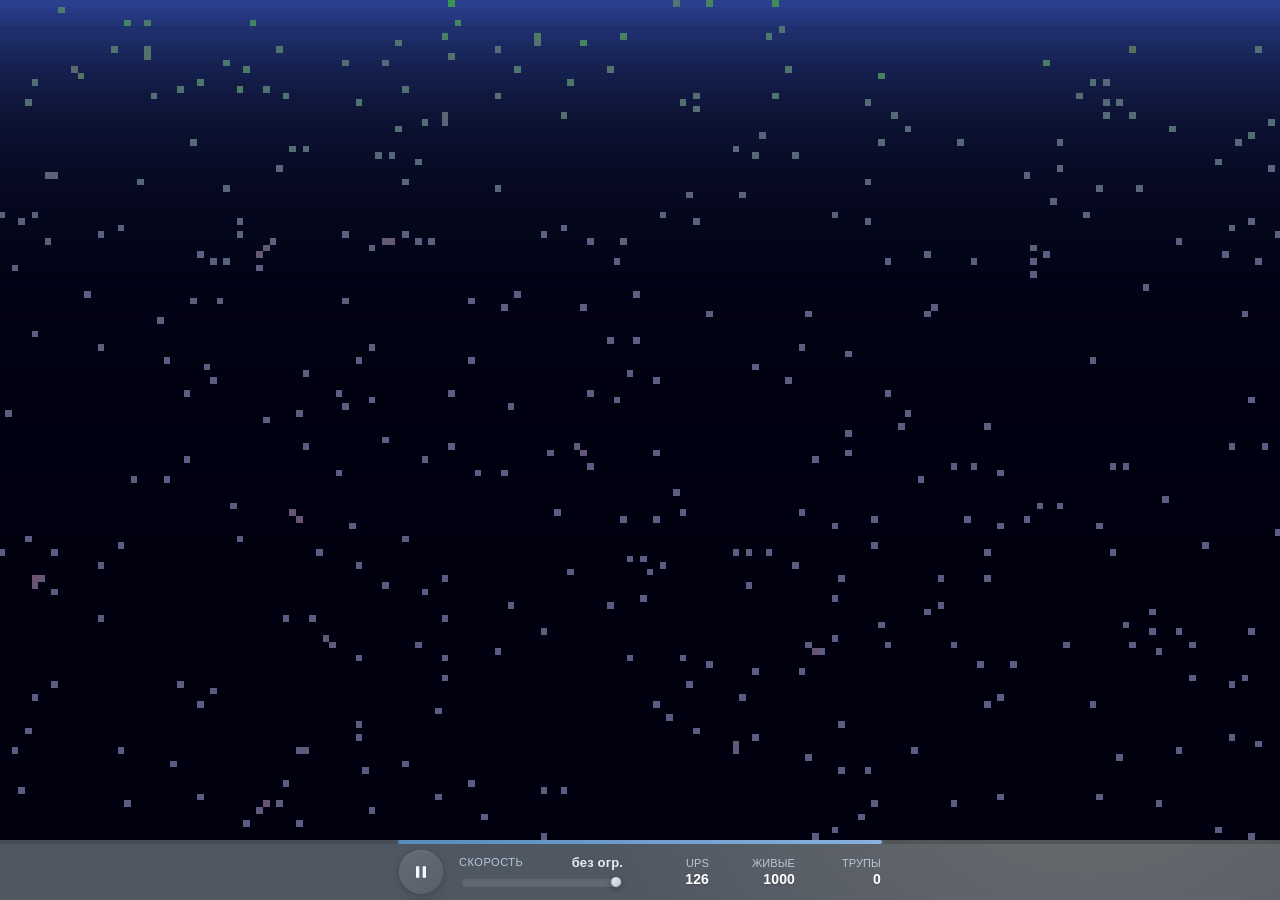
==== v2/index.html @ fe2bed3c "add v2" ====
<!DOCTYPE html>
<html>
	<head>
		<title>Evolution simulator</title>
		<meta charset="UTF-8">
		<meta name="viewport" content="width=device-width, initial-scale=1.0">
		<script type="module" crossorigin src="./assets/index-UVls1McG.js"></script>
		<link rel="modulepreload" crossorigin href="./assets/pix-DWMqlGUd.js">
		<link rel="stylesheet" crossorigin href="./assets/index-B1h_sggH.css">
	</head>
	<body>
		<div class='main'>
			<div id="sim-scroll" class="sim-scroll">
				<canvas id="sim" class="sim"></canvas>
			</div>
			<div class="camera-indicator-container">
				<div id="camera-indicator" class="camera-indicator">
					<div id="camera-thumb" class="camera-thumb"></div>
				</div>
			</div>
		<div class="controls">
			<button id="pause-btn" class="pause-btn" type="button" aria-label="Пауза">
				<svg class="icon icon-pause" xmlns="http://www.w3.org/2000/svg" viewBox="0 -960 960 960"><path d="M320-200v-560l440 280-440 280Z"/></svg>
				<svg class="icon icon-play" xmlns="http://www.w3.org/2000/svg" viewBox="0 -960 960 960"><path d="M560-200v-560h160v560H560Zm-320 0v-560h160v560H240Z"/></svg>
			</button>
			<div class="speed-control">
				<div class="speed-header">
					<label for="speed-slider">Скорость</label>
					<span id="speed-label" class="speed-value">x1.0</span>
				</div>
				<input id="speed-slider" class="speed-slider" type="range" min="0" max="8" step="1" value="8" />
			</div>
			<div class="stats">
				<div class="stat"><span class="stat-label">UPS</span><span id="ups-value" class="stat-value">0</span></div>
				<div class="stat"><span class="stat-label">Живые</span><span id="live-count" class="stat-value">0</span></div>
				<div class="stat"><span class="stat-label">Трупы</span><span id="dead-count" class="stat-value">0</span></div>
			</div>
		</div>
		</div>
	</body>
</html>
---- v2/assets/index-B1h_sggH.css ----
/* System font stack instead of external font */
body {
   margin: 0;
   font-family: -apple-system, BlinkMacSystemFont, "Segoe UI", Roboto, Oxygen, Ubuntu, Cantarell, sans-serif;
   background:
      radial-gradient(circle at 15% 15%, rgba(180, 205, 255, 0.22), transparent 45%),
      radial-gradient(circle at 85% 75%, rgba(255, 220, 170, 0.18), transparent 40%),
      #4f5763;
}

.main {
   width: 100vw;
   height: 100vh;
   overflow: hidden;
}

.sim-scroll {
   width: 100vw;
   height: calc(100vh - 60px);
   overflow-x: auto;
   overflow-y: hidden;
   scrollbar-width: none;
   -ms-overflow-style: none;
   display: flex;
   align-items: center;
}

.sim {
   display: block;
   margin: 0 auto;
   image-rendering: pixelated;
   image-rendering: crisp-edges;
}

/* Индикатор положения камеры */
.camera-indicator-container {
   width: 100vw;
   height: 4px;
   background: rgba(0, 0, 0, 0.3);
   box-sizing: border-box;
   overflow: hidden;
}

.camera-indicator {
   width: 100%;
   height: 100%;
   position: relative;
   background: rgba(255, 255, 255, 0.08);
}

.camera-thumb {
   position: absolute;
   height: 100%;
   background: linear-gradient(90deg, rgba(100, 180, 255, 0.6), rgba(150, 200, 255, 0.8));
   border-radius: 2px;
   min-width: 20px;
   pointer-events: none;
   box-shadow: 0 0 8px rgba(100, 180, 255, 0.5);
   transition: left 0.05s ease-out;
}

.controls {
   display: flex;
   align-items: center;
   justify-content: center;
   gap: 16px;
   width: 100vw;
   height: 56px;
   padding: 0 16px;
   color: #e8edf3;
   font-size: 13px;
   font-weight: 500;
   line-height: 1.2;
   letter-spacing: 0.01em;
   box-sizing: border-box;
}

.controls > * {
   flex-shrink: 0;
}

/* Круглая кнопка паузы */
.pause-btn {
   width: 44px;
   height: 44px;
   border: none;
   border-radius: 50%;
   background: linear-gradient(145deg, rgba(255,255,255,0.12), rgba(255,255,255,0.05));
   color: #f6f8fb;
   cursor: pointer;
   display: flex;
   align-items: center;
   justify-content: center;
   padding: 0;
   transition: all 0.2s ease;
   box-shadow: 0 2px 8px rgba(0, 0, 0, 0.2), inset 0 1px 0 rgba(255,255,255,0.1);
   position: relative;
   overflow: hidden;
}

.pause-btn:hover {
   background: linear-gradient(145deg, rgba(255,255,255,0.18), rgba(255,255,255,0.08));
   transform: scale(1.05);
   box-shadow: 0 4px 12px rgba(0, 0, 0, 0.25), inset 0 1px 0 rgba(255,255,255,0.15);
}

.pause-btn:active {
   transform: scale(0.98);
   box-shadow: 0 1px 4px rgba(0, 0, 0, 0.2), inset 0 1px 0 rgba(255,255,255,0.1);
}

.pause-btn .icon {
   width: 20px;
   height: 20px;
   fill: currentColor;
   position: absolute;
   transition: opacity 0.2s ease, transform 0.2s ease;
}

.pause-btn .icon-play {
   opacity: 1;
   transform: scale(1);
}

.pause-btn .icon-pause {
   opacity: 0;
   transform: scale(0.8);
}

.pause-btn.paused .icon-play {
   opacity: 0;
   transform: scale(0.8);
}

.pause-btn.paused .icon-pause {
   opacity: 1;
   transform: scale(1);
}

/* Контейнер скорости */
.speed-control {
   display: flex;
   flex-direction: column;
   align-items: flex-start;
   gap: 4px;
}

.speed-header {
   display: flex;
   justify-content: space-between;
   align-items: center;
   width: 100%;
   gap: 8px;
}

.speed-control label {
   color: #b8c9d8;
   font-size: 11px;
   text-transform: uppercase;
   font-weight: 500;
   letter-spacing: 0.05em;
}

.slider-wrapper {
   display: flex;
   align-items: center;
   gap: 10px;
   width: 100%;
}

/* Стилизованный слайдер скорости */
.speed-slider {
   -webkit-appearance: none;
   appearance: none;
   width: 160px;
   height: 10px;
   background: rgba(255, 255, 255, 0.1);
   border-radius: 5px;
   outline: none;
   cursor: pointer;
   position: relative;
   box-shadow: inset 0 1px 3px rgba(0, 0, 0, 0.3);
   box-sizing: border-box;
}

.speed-slider::-webkit-slider-thumb {
   -webkit-appearance: none;
   appearance: none;
   width: 10px;
   height: 10px;
   border-radius: 50%;
   background: linear-gradient(145deg, #e8edf3, #b8c9d8);
   cursor: pointer;
   box-shadow: 0 2px 6px rgba(0, 0, 0, 0.3), 0 0 1px rgba(255,255,255,0.5);
   transition: box-shadow 0.15s ease;
   border: 1px solid rgba(0, 0, 0, 0.1);
   box-sizing: border-box;
   margin-top: 0;
}

.speed-slider::-webkit-slider-thumb:active {
   transform: scale(1.05);
   box-shadow: 0 2px 4px rgba(0, 0, 0, 0.3);
}

.speed-slider::-moz-range-thumb {
   width: 10px;
   height: 10px;
   border-radius: 50%;
   background: linear-gradient(145deg, #e8edf3, #b8c9d8);
   cursor: pointer;
   border: 1px solid rgba(0, 0, 0, 0.1);
   box-shadow: 0 2px 6px rgba(0, 0, 0, 0.3);
   transition: box-shadow 0.15s ease;
   box-sizing: border-box;
}

/* Заливка прогресса слайдера */
.speed-slider::-webkit-slider-runnable-track {
   width: 100%;
   height: 10px;
   cursor: pointer;
   background: transparent;
   border-radius: 5px;
}

.speed-slider::-moz-range-track {
   width: 100%;
   height: 10px;
   cursor: pointer;
   background: transparent;
   border-radius: 5px;
}

.speed-value {
   color: #e8edf3;
   font-weight: 600;
   font-size: 13px;
   text-align: right;
   font-variant-numeric: tabular-nums;
}

/* Статистика */
.stats {
   display: flex;
   gap: 16px;
}

.stat {
   width: auto;
   min-width: 70px;
   display: flex;
   flex-direction: column;
   align-items: flex-end;
   text-align: right;
}

.stat-label {
   font-size: 11px;
   color: #b8c9d8;
   line-height: 1.3;
   text-transform: uppercase;
   white-space: nowrap;
}

.stat > span:not(.stat-label) {
   color: #ffffff;
   font-weight: 600;
   font-size: 14px;
   line-height: 1.2;
   font-variant-numeric: tabular-nums;
   text-shadow: 0 1px 2px rgba(0, 0, 0, 0.2);
}
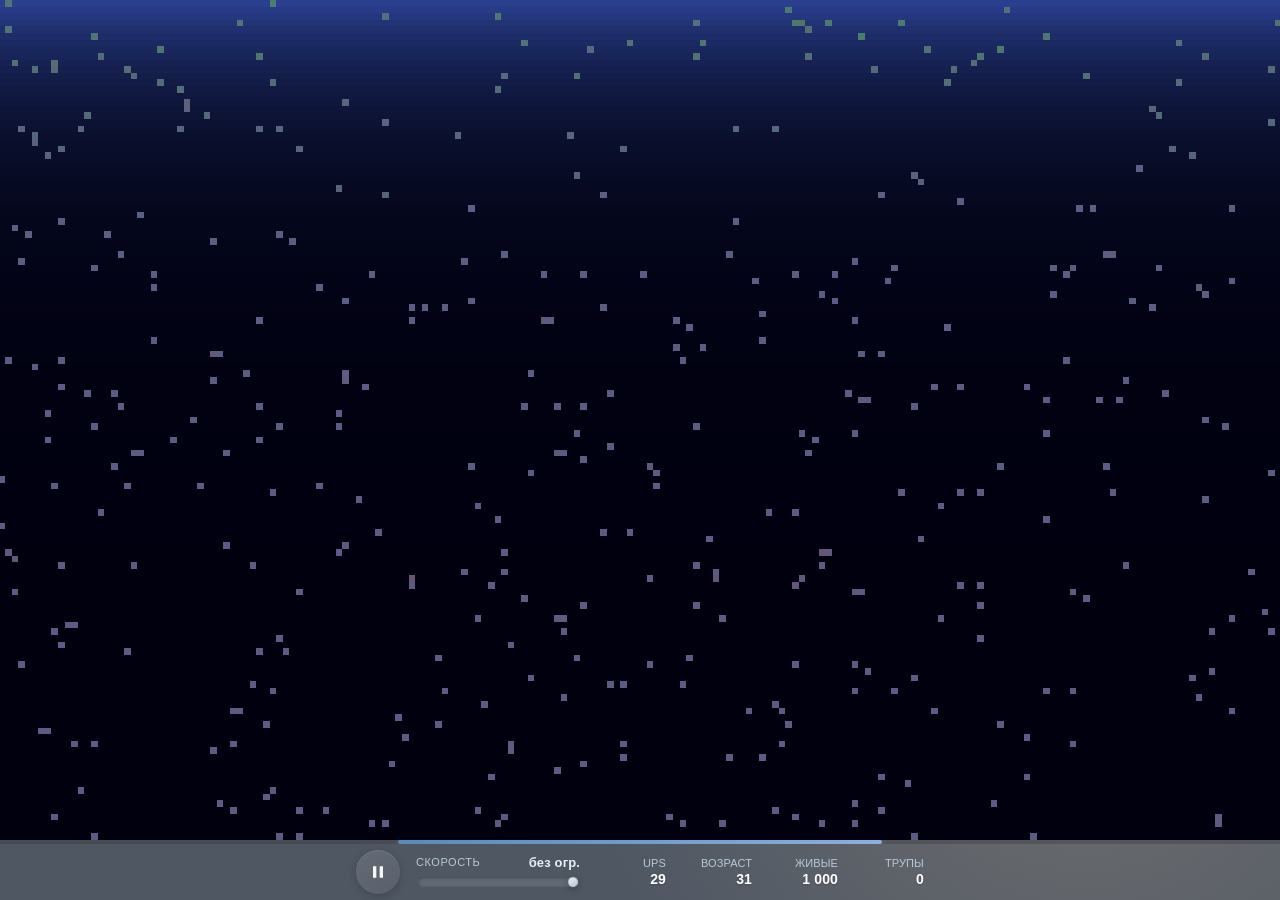
==== commit 8b4c23d6: "world age + numbers formatting" ====
--- a/v2/index.html
+++ b/v2/index.html
@@ -4,7 +4,7 @@
 		<title>Evolution simulator</title>
 		<meta charset="UTF-8">
 		<meta name="viewport" content="width=device-width, initial-scale=1.0">
-		<script type="module" crossorigin src="./assets/index-UVls1McG.js"></script>
+		<script type="module" crossorigin src="./assets/index-Chcdy2PP.js"></script>
 		<link rel="modulepreload" crossorigin href="./assets/pix-DWMqlGUd.js">
 		<link rel="stylesheet" crossorigin href="./assets/index-B1h_sggH.css">
 	</head>
@@ -32,6 +32,7 @@
 			</div>
 			<div class="stats">
 				<div class="stat"><span class="stat-label">UPS</span><span id="ups-value" class="stat-value">0</span></div>
+				<div class="stat"><span class="stat-label">Возраст</span><span id="world-age" class="stat-value">0</span></div>
 				<div class="stat"><span class="stat-label">Живые</span><span id="live-count" class="stat-value">0</span></div>
 				<div class="stat"><span class="stat-label">Трупы</span><span id="dead-count" class="stat-value">0</span></div>
 			</div>
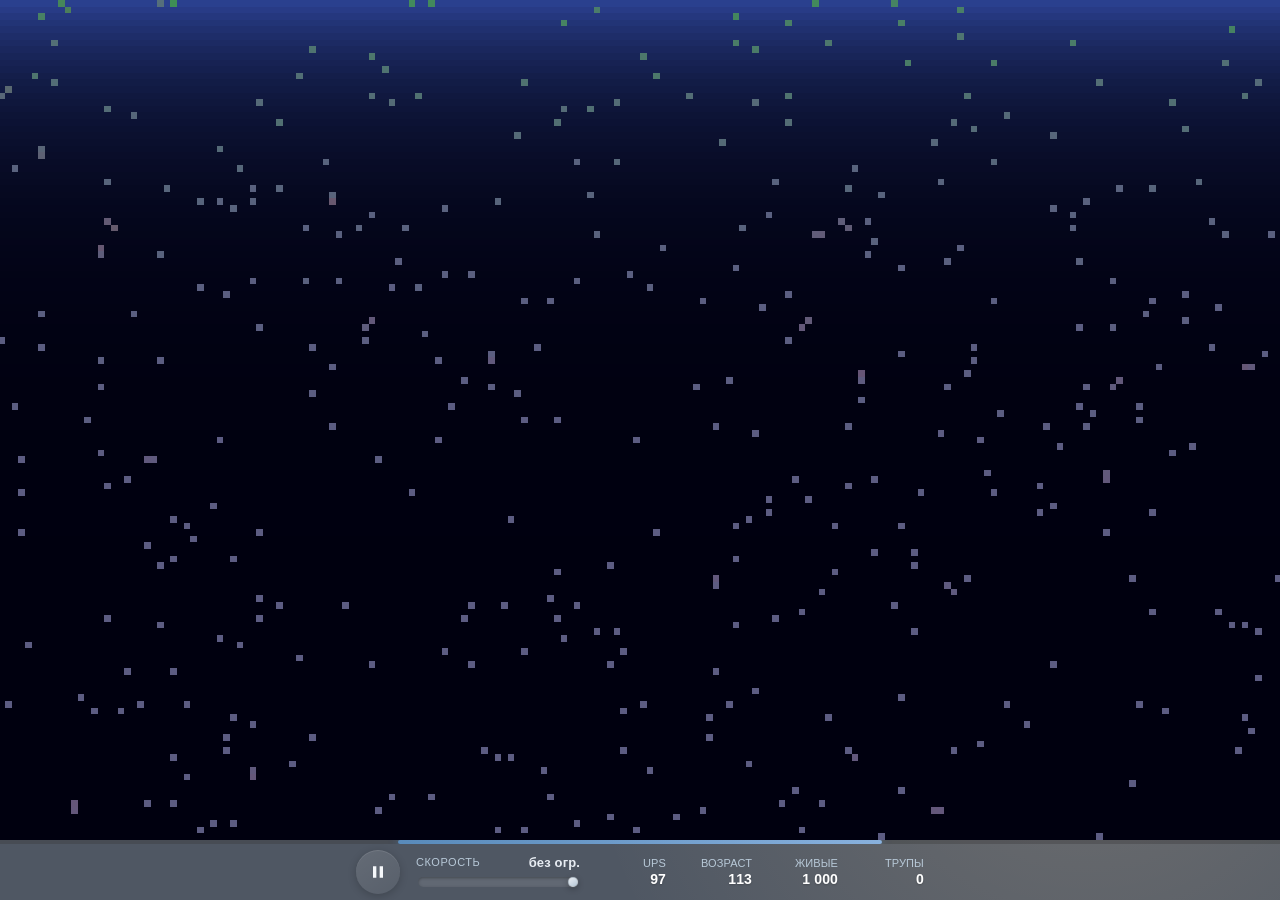
==== commit ea4ae838: "license" ====
--- a/v2/index.html
+++ b/v2/index.html
@@ -1,27 +1,49 @@
+<!--
+Copyright (C) 2026 Юрий Морозов (yurafrozen@gmail.com)
+
+This program is free software: you can redistribute it and/or modify
+it under the terms of the GNU General Public License as published by
+the Free Software Foundation, version 3.
+
+This program is distributed in the hope that it will be useful,
+but WITHOUT ANY WARRANTY; without even the implied warranty of
+MERCHANTABILITY or FITNESS FOR A PARTICULAR PURPOSE. See the
+GNU General Public License for more details.
+
+You should have received a copy of the GNU General Public License 
+along with this program. If not, see <https://www.gnu.org/licenses/>.
+-->
+
 <!DOCTYPE html>
 <html>
-	<head>
-		<title>Evolution simulator</title>
-		<meta charset="UTF-8">
-		<meta name="viewport" content="width=device-width, initial-scale=1.0">
-		<script type="module" crossorigin src="./assets/index-Chcdy2PP.js"></script>
-		<link rel="modulepreload" crossorigin href="./assets/pix-DWMqlGUd.js">
-		<link rel="stylesheet" crossorigin href="./assets/index-B1h_sggH.css">
-	</head>
-	<body>
-		<div class='main'>
-			<div id="sim-scroll" class="sim-scroll">
-				<canvas id="sim" class="sim"></canvas>
+
+<head>
+	<title>Evolution simulator</title>
+	<meta charset="UTF-8">
+	<meta name="viewport" content="width=device-width, initial-scale=1.0">
+  <script type="module" crossorigin src="./assets/index-BQvtJPoE.js"></script>
+  <link rel="modulepreload" crossorigin href="./assets/pix-DUQ-AW49.js">
+  <link rel="stylesheet" crossorigin href="./assets/index-CJ_Wunf9.css">
+</head>
+
+<body>
+	<div class='main'>
+		<div id="sim-scroll" class="sim-scroll">
+			<canvas id="sim" class="sim"></canvas>
+		</div>
+		<div class="camera-indicator-container">
+			<div id="camera-indicator" class="camera-indicator">
+				<div id="camera-thumb" class="camera-thumb"></div>
 			</div>
-			<div class="camera-indicator-container">
-				<div id="camera-indicator" class="camera-indicator">
-					<div id="camera-thumb" class="camera-thumb"></div>
-				</div>
-			</div>
+		</div>
 		<div class="controls">
 			<button id="pause-btn" class="pause-btn" type="button" aria-label="Пауза">
-				<svg class="icon icon-pause" xmlns="http://www.w3.org/2000/svg" viewBox="0 -960 960 960"><path d="M320-200v-560l440 280-440 280Z"/></svg>
-				<svg class="icon icon-play" xmlns="http://www.w3.org/2000/svg" viewBox="0 -960 960 960"><path d="M560-200v-560h160v560H560Zm-320 0v-560h160v560H240Z"/></svg>
+				<svg class="icon icon-pause" xmlns="http://www.w3.org/2000/svg" viewBox="0 -960 960 960">
+					<path d="M320-200v-560l440 280-440 280Z" />
+				</svg>
+				<svg class="icon icon-play" xmlns="http://www.w3.org/2000/svg" viewBox="0 -960 960 960">
+					<path d="M560-200v-560h160v560H560Zm-320 0v-560h160v560H240Z" />
+				</svg>
 			</button>
 			<div class="speed-control">
 				<div class="speed-header">
@@ -37,6 +59,7 @@
 				<div class="stat"><span class="stat-label">Трупы</span><span id="dead-count" class="stat-value">0</span></div>
 			</div>
 		</div>
-		</div>
-	</body>
+	</div>
+</body>
+
 </html>
--- a/v2/assets/index-CJ_Wunf9.css
+++ b/v2/assets/index-CJ_Wunf9.css
@@ -0,0 +1,288 @@
+/*!
+ * Copyright (C) 2026 Юрий Морозов (yurafrozen@gmail.com)
+ *
+ * This program is free software: you can redistribute it and/or modify
+ * it under the terms of the GNU General Public License as published by
+ * the Free Software Foundation, version 3.
+ *
+ * This program is distributed in the hope that it will be useful,
+ * but WITHOUT ANY WARRANTY; without even the implied warranty of
+ * MERCHANTABILITY or FITNESS FOR A PARTICULAR PURPOSE. See the
+ * GNU General Public License for more details.
+ *
+ * You should have received a copy of the GNU General Public License 
+ * along with this program. If not, see <https://www.gnu.org/licenses/>.
+ */
+
+body {
+   margin: 0;
+   font-family: -apple-system, BlinkMacSystemFont, "Segoe UI", Roboto, Oxygen, Ubuntu, Cantarell, sans-serif;
+   background:
+      radial-gradient(circle at 15% 15%, rgba(180, 205, 255, 0.22), transparent 45%),
+      radial-gradient(circle at 85% 75%, rgba(255, 220, 170, 0.18), transparent 40%),
+      #4f5763;
+}
+
+.main {
+   width: 100vw;
+   height: 100vh;
+   overflow: hidden;
+}
+
+.sim-scroll {
+   width: 100vw;
+   height: calc(100vh - 60px);
+   overflow-x: auto;
+   overflow-y: hidden;
+   scrollbar-width: none;
+   -ms-overflow-style: none;
+   display: flex;
+   align-items: center;
+}
+
+.sim {
+   display: block;
+   margin: 0 auto;
+   image-rendering: pixelated;
+   image-rendering: crisp-edges;
+}
+
+/* Индикатор положения камеры */
+.camera-indicator-container {
+   width: 100vw;
+   height: 4px;
+   background: rgba(0, 0, 0, 0.3);
+   box-sizing: border-box;
+   overflow: hidden;
+}
+
+.camera-indicator {
+   width: 100%;
+   height: 100%;
+   position: relative;
+   background: rgba(255, 255, 255, 0.08);
+}
+
+.camera-thumb {
+   position: absolute;
+   height: 100%;
+   background: linear-gradient(90deg, rgba(100, 180, 255, 0.6), rgba(150, 200, 255, 0.8));
+   border-radius: 2px;
+   min-width: 20px;
+   pointer-events: none;
+   box-shadow: 0 0 8px rgba(100, 180, 255, 0.5);
+   transition: left 0.05s ease-out;
+}
+
+.controls {
+   display: flex;
+   align-items: center;
+   justify-content: center;
+   gap: 16px;
+   width: 100vw;
+   height: 56px;
+   padding: 0 16px;
+   color: #e8edf3;
+   font-size: 13px;
+   font-weight: 500;
+   line-height: 1.2;
+   letter-spacing: 0.01em;
+   box-sizing: border-box;
+}
+
+.controls>* {
+   flex-shrink: 0;
+}
+
+/* Круглая кнопка паузы */
+.pause-btn {
+   width: 44px;
+   height: 44px;
+   border: none;
+   border-radius: 50%;
+   background: linear-gradient(145deg, rgba(255, 255, 255, 0.12), rgba(255, 255, 255, 0.05));
+   color: #f6f8fb;
+   cursor: pointer;
+   display: flex;
+   align-items: center;
+   justify-content: center;
+   padding: 0;
+   transition: all 0.2s ease;
+   box-shadow: 0 2px 8px rgba(0, 0, 0, 0.2), inset 0 1px 0 rgba(255, 255, 255, 0.1);
+   position: relative;
+   overflow: hidden;
+}
+
+.pause-btn:hover {
+   background: linear-gradient(145deg, rgba(255, 255, 255, 0.18), rgba(255, 255, 255, 0.08));
+   transform: scale(1.05);
+   box-shadow: 0 4px 12px rgba(0, 0, 0, 0.25), inset 0 1px 0 rgba(255, 255, 255, 0.15);
+}
+
+.pause-btn:active {
+   transform: scale(0.98);
+   box-shadow: 0 1px 4px rgba(0, 0, 0, 0.2), inset 0 1px 0 rgba(255, 255, 255, 0.1);
+}
+
+.pause-btn .icon {
+   width: 20px;
+   height: 20px;
+   fill: currentColor;
+   position: absolute;
+   transition: opacity 0.2s ease, transform 0.2s ease;
+}
+
+.pause-btn .icon-play {
+   opacity: 1;
+   transform: scale(1);
+}
+
+.pause-btn .icon-pause {
+   opacity: 0;
+   transform: scale(0.8);
+}
+
+.pause-btn.paused .icon-play {
+   opacity: 0;
+   transform: scale(0.8);
+}
+
+.pause-btn.paused .icon-pause {
+   opacity: 1;
+   transform: scale(1);
+}
+
+/* Контейнер скорости */
+.speed-control {
+   display: flex;
+   flex-direction: column;
+   align-items: flex-start;
+   gap: 4px;
+}
+
+.speed-header {
+   display: flex;
+   justify-content: space-between;
+   align-items: center;
+   width: 100%;
+   gap: 8px;
+}
+
+.speed-control label {
+   color: #b8c9d8;
+   font-size: 11px;
+   text-transform: uppercase;
+   font-weight: 500;
+   letter-spacing: 0.05em;
+}
+
+.slider-wrapper {
+   display: flex;
+   align-items: center;
+   gap: 10px;
+   width: 100%;
+}
+
+/* Стилизованный слайдер скорости */
+.speed-slider {
+   -webkit-appearance: none;
+   appearance: none;
+   width: 160px;
+   height: 10px;
+   background: rgba(255, 255, 255, 0.1);
+   border-radius: 5px;
+   outline: none;
+   cursor: pointer;
+   position: relative;
+   box-shadow: inset 0 1px 3px rgba(0, 0, 0, 0.3);
+   box-sizing: border-box;
+}
+
+.speed-slider::-webkit-slider-thumb {
+   -webkit-appearance: none;
+   appearance: none;
+   width: 10px;
+   height: 10px;
+   border-radius: 50%;
+   background: linear-gradient(145deg, #e8edf3, #b8c9d8);
+   cursor: pointer;
+   box-shadow: 0 2px 6px rgba(0, 0, 0, 0.3), 0 0 1px rgba(255, 255, 255, 0.5);
+   transition: box-shadow 0.15s ease;
+   border: 1px solid rgba(0, 0, 0, 0.1);
+   box-sizing: border-box;
+   margin-top: 0;
+}
+
+.speed-slider::-webkit-slider-thumb:active {
+   transform: scale(1.05);
+   box-shadow: 0 2px 4px rgba(0, 0, 0, 0.3);
+}
+
+.speed-slider::-moz-range-thumb {
+   width: 10px;
+   height: 10px;
+   border-radius: 50%;
+   background: linear-gradient(145deg, #e8edf3, #b8c9d8);
+   cursor: pointer;
+   border: 1px solid rgba(0, 0, 0, 0.1);
+   box-shadow: 0 2px 6px rgba(0, 0, 0, 0.3);
+   transition: box-shadow 0.15s ease;
+   box-sizing: border-box;
+}
+
+/* Заливка прогресса слайдера */
+.speed-slider::-webkit-slider-runnable-track {
+   width: 100%;
+   height: 10px;
+   cursor: pointer;
+   background: transparent;
+   border-radius: 5px;
+}
+
+.speed-slider::-moz-range-track {
+   width: 100%;
+   height: 10px;
+   cursor: pointer;
+   background: transparent;
+   border-radius: 5px;
+}
+
+.speed-value {
+   color: #e8edf3;
+   font-weight: 600;
+   font-size: 13px;
+   text-align: right;
+   font-variant-numeric: tabular-nums;
+}
+
+/* Статистика */
+.stats {
+   display: flex;
+   gap: 16px;
+}
+
+.stat {
+   width: auto;
+   min-width: 70px;
+   display: flex;
+   flex-direction: column;
+   align-items: flex-end;
+   text-align: right;
+}
+
+.stat-label {
+   font-size: 11px;
+   color: #b8c9d8;
+   line-height: 1.3;
+   text-transform: uppercase;
+   white-space: nowrap;
+}
+
+.stat>span:not(.stat-label) {
+   color: #ffffff;
+   font-weight: 600;
+   font-size: 14px;
+   line-height: 1.2;
+   font-variant-numeric: tabular-nums;
+   text-shadow: 0 1px 2px rgba(0, 0, 0, 0.2);
+}
